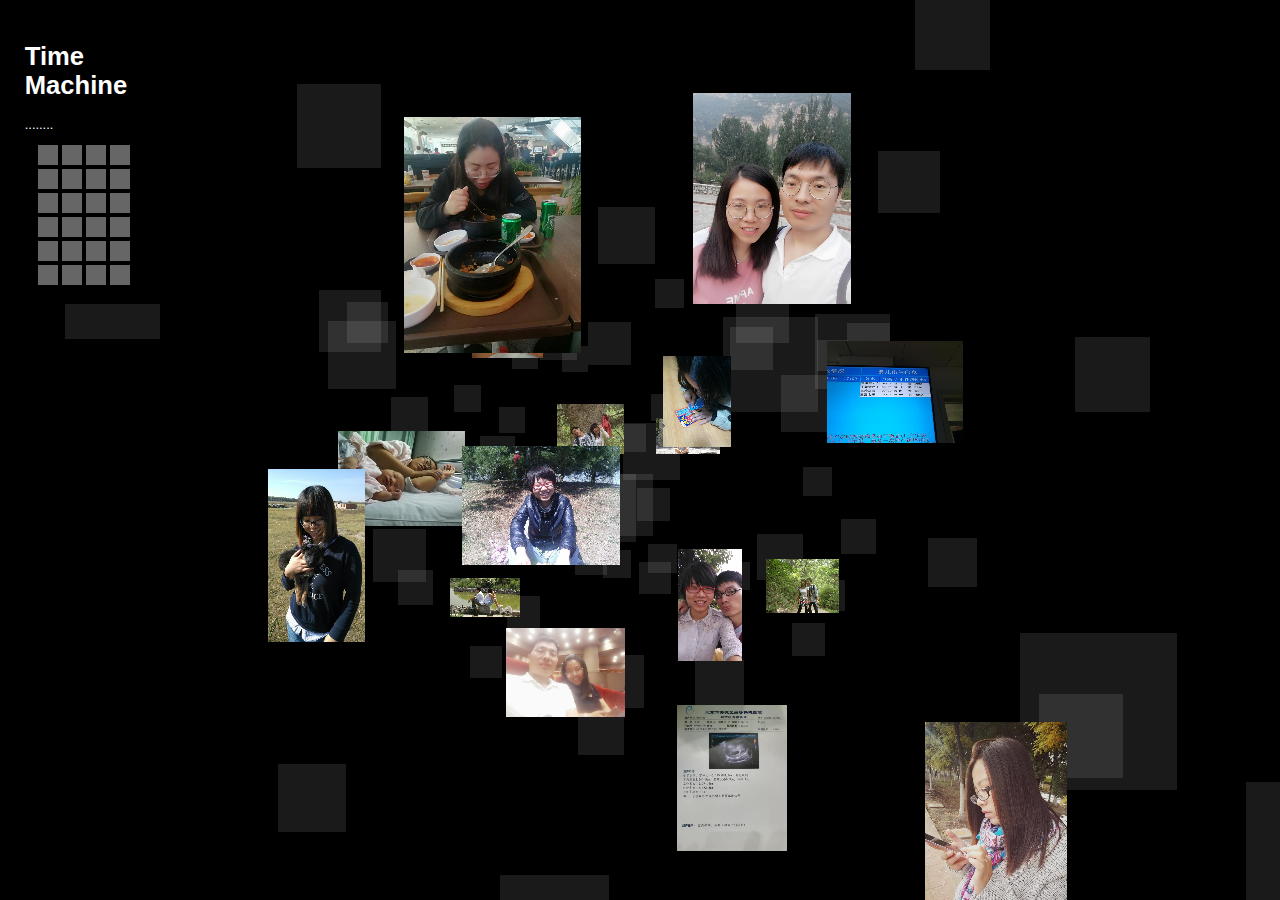
==== index.html @ 7751894d "23" ====
<!DOCTYPE html
	PUBLIC "-//W3C//DTD XHTML 1.0 Transitional//EN" "http://www.w3.org/TR/xhtml1/DTD/xhtml1-transitional.dtd">
<html xmlns="http://www.w3.org/1999/xhtml">

<head>
	<meta http-equiv="Content-Type" content="text/html; charset=utf-8" />
	<title>记忆时光 </title>

	<meta http-equiv="imagetoolbar" content="no">
	<style type="text/css">
		html {
			overflow: hidden;
		}

		body {
			position: absolute;
			margin: 0px;
			padding: 0px;
			background: #eee;
			width: 100%;
			height: 100%;
			color: #fff;
			font-family: arial;
			font-size: 0.8em;
		}

		#screen {
			position: absolute;
			width: 100%;
			height: 100%;
			background: #000;
			overflow: hidden;
		}

		#screen img,
		canvas {
			position: absolute;
			left: -9999px;
			cursor: pointer;
			image-rendering: optimizeSpeed;

		}

		#screen .href {
			border: #FFF dotted 1px;
		}

		#screen .fog {
			position: absolute;
			background: #fff;
			opacity: 0.1;
			filter: alpha(opacity=10);
		}

		#command {
			position: absolute;
			left: 1em;
			top: 1em;
			width: 130px;
			z-index: 30000;
			background: #000;
			border: #000 solid 1em;
		}

		#bar {
			position: relative;
			left: 1em;
			top: 1em;
			height: 160px;
		}

		#bar .button {
			position: absolute;
			background: #222;
			width: 20px;
			height: 20px;
			cursor: pointer;
		}

		#bar .loaded {
			background: #666;
		}

		#bar .viewed {
			background: #fff;
		}

		#bar .selected {
			background: #f00;
		}

		#urlInfo {
			position: absolute;
			background: url(images/r.gif) no-repeat 0 4px;
			visibility: hidden;
			z-index: 30000;
			padding-left: 12px;
			cursor: pointer;
		}
	</style>

	<script type="text/javascript">
		// =============================================================
		//           ===== 3D gallery experiment =====
		// script written by Gerard Ferrandez - April 5, 2010
		// http://www.dhteumeuleu.com
		// use under a CC-BY-NC license
		// -------------------------------------------------------------
		// update: April 17 : added hyperlinks, tweaked z-index
		// =============================================================

		var m3D = function () {
			/* ---- private vars ---- */
			var diapo = [],
				imb,
				scr,
				bar,
				selected,
				urlInfo,
				imagesPath = "images/",
				camera = { x: 0, y: 0, z: -650, s: 0, fov: 500 },
				nw = 0,
				nh = 0;
			/* ==== camera tween methods ==== */
			camera.setTarget = function (c0, t1, p) {
				if (Math.abs(t1 - c0) > .1) {
					camera.s = 1;
					camera.p = 0;
					camera.d = t1 - c0;
					if (p) {
						camera.d *= 2;
						camera.p = 9;
					}
				}
			}
			camera.tween = function (v) {
				if (camera.s != 0) {
					camera.p += camera.s;
					camera[v] += camera.d * camera.p * .01;
					if (camera.p == 10) camera.s = -1;
					else if (camera.p == 0) camera.s = 0;
				}
				return camera.s;
			}
			/* ==== diapo constructor ==== */
			var Diapo = function (n, img, x, y, z) {
				if (img) {
					this.url = img.url;
					this.title = img.title;
					this.color = img.color;
					this.isLoaded = false;
					if (document.createElement("canvas").getContext) {
						/* ---- using canvas in place of images (performance trick) ---- */
						this.srcImg = new Image();
						this.srcImg.src = imagesPath + img.src;
						this.img = document.createElement("canvas");
						this.canvas = true;
						scr.appendChild(this.img);
					} else {
						/* ---- normal image ---- */
						this.img = document.createElement('img');
						this.img.src = imagesPath + img.src;
						scr.appendChild(this.img);
					}
					/* ---- on click event ---- */
					this.img.onclick = function () {
						if (camera.s) return;
						if (this.diapo.isLoaded) {
							if (this.diapo.urlActive) {
								/* ---- jump hyperlink ---- */
								top.location.href = this.diapo.url;
							} else {
								/* ---- target positions ---- */
								camera.tz = this.diapo.z - camera.fov;
								camera.tx = this.diapo.x;
								camera.ty = this.diapo.y;
								/* ---- disable previously selected img ---- */
								if (selected) {
									selected.but.className = "button viewed";
									selected.img.className = "";
									selected.img.style.cursor = "pointer";
									selected.urlActive = false;
									urlInfo.style.visibility = "hidden";
								}
								/* ---- select current img ---- */
								this.diapo.but.className = "button selected";
								interpolation(false);
								selected = this.diapo;
							}
						}
					}
					/* ---- command bar buttons ---- */
					this.but = document.createElement('div');
					this.but.className = "button";
					bar.appendChild(this.but);
					this.but.diapo = this;
					this.but.style.left = Math.round((this.but.offsetWidth * 1.2) * (n % 4)) + 'px';
					this.but.style.top = Math.round((this.but.offsetHeight * 1.2) * Math.floor(n / 4)) + 'px';
					this.but.onclick = this.img.onclick;
					imb = this.img;
					this.img.diapo = this;
					this.zi = 25000;
				} else {
					/* ---- transparent div ---- */
					this.img = document.createElement('div');
					this.isLoaded = true;
					this.img.className = "fog";
					scr.appendChild(this.img);
					this.w = 300;
					this.h = 300;
					this.zi = 15000;
				}
				/* ---- object variables ---- */
				this.x = x;
				this.y = y;
				this.z = z;
				this.css = this.img.style;
			}
			/* ==== main 3D animation ==== */
			Diapo.prototype.anim = function () {
				if (this.isLoaded) {
					/* ---- 3D to 2D projection ---- */
					var x = this.x - camera.x;
					var y = this.y - camera.y;
					var z = this.z - camera.z;
					if (z < 20) z += 5000;
					var p = camera.fov / z;
					var w = this.w * p;
					var h = this.h * p;
					/* ---- HTML rendering ---- */
					this.css.left = Math.round(nw + x * p - w * .5) + 'px';
					this.css.top = Math.round(nh + y * p - h * .5) + 'px';
					this.css.width = Math.round(w) + 'px';
					this.css.height = Math.round(h) + 'px';
					this.css.zIndex = this.zi - Math.round(z);
				} else {
					/* ---- image is loaded? ---- */
					this.isLoaded = this.loading();
				}
			}
			/* ==== onload initialization ==== */
			Diapo.prototype.loading = function () {
				if ((this.canvas && this.srcImg.complete) || this.img.complete) {
					if (this.canvas) {
						/* ---- canvas version ---- */
						this.w = this.srcImg.width;
						this.h = this.srcImg.height;
						this.img.width = this.w;
						this.img.height = this.h;
						var context = this.img.getContext("2d");
						context.drawImage(this.srcImg, 0, 0, this.w, this.h);
					} else {
						/* ---- plain image version ---- */
						this.w = this.img.width;
						this.h = this.img.height;
					}
					/* ---- button loaded ---- */
					this.but.className += " loaded";
					return true;
				}
				return false;
			}
			////////////////////////////////////////////////////////////////////////////
			/* ==== screen dimensions ==== */
			var resize = function () {
				nw = scr.offsetWidth * .5;
				nh = scr.offsetHeight * .5;
			}
			/* ==== disable interpolation during animation ==== */
			var interpolation = function (bicubic) {
				var i = 0, o;
				while (o = diapo[i++]) {
					if (o.but) {
						o.css.msInterpolationMode = bicubic ? 'bicubic' : 'nearest-neighbor'; // makes IE8 happy
						o.css.imageRendering = bicubic ? 'optimizeQuality' : 'optimizeSpeed'; // does not really work...
					}
				}
			}
			/* ==== init script ==== */
			var init = function (data) {
				/* ---- containers ---- */
				scr = document.getElementById("screen");
				bar = document.getElementById("bar");
				urlInfo = document.getElementById("urlInfo");
				resize();
				/* ---- loading images ---- */
				var i = 0,
					o,
					n = data.length;
				while (o = data[i++]) {
					/* ---- images ---- */
					var x = 1000 * ((i % 4) - 1.5);
					var y = Math.round(Math.random() * 4000) - 2000;
					var z = i * (5000 / n);
					diapo.push(new Diapo(i - 1, o, x, y, z));
					/* ---- transparent frames ---- */
					var k = diapo.length - 1;
					for (var j = 0; j < 3; j++) {
						var x = Math.round(Math.random() * 4000) - 2000;
						var y = Math.round(Math.random() * 4000) - 2000;
						diapo.push(new Diapo(k, null, x, y, z + 100));
					}
				}
				/* ---- start engine ---- */
				run();
			}
			////////////////////////////////////////////////////////////////////////////
			/* ==== main loop ==== */
			var run = function () {
				/* ---- x axis move ---- */
				if (camera.tx) {
					if (!camera.s) camera.setTarget(camera.x, camera.tx);
					var m = camera.tween('x');
					if (!m) camera.tx = 0;
					/* ---- y axis move ---- */
				} else if (camera.ty) {
					if (!camera.s) camera.setTarget(camera.y, camera.ty);
					var m = camera.tween('y');
					if (!m) camera.ty = 0;
					/* ---- z axis move ---- */
				} else if (camera.tz) {
					if (!camera.s) camera.setTarget(camera.z, camera.tz);
					var m = camera.tween('z');
					if (!m) {
						/* ---- animation end ---- */
						camera.tz = 0;
						interpolation(true);
						/* ---- activate hyperlink ---- */
						if (selected.url) {
							selected.img.style.cursor = "pointer";
							selected.urlActive = true;
							selected.img.className = "href";
							urlInfo.diapo = selected;
							urlInfo.onclick = selected.img.onclick;
							urlInfo.innerHTML = selected.title || selected.url;
							urlInfo.style.visibility = "visible";
							urlInfo.style.color = selected.color || "#fff";
							urlInfo.style.top = Math.round(selected.img.offsetTop + selected.img.offsetHeight - urlInfo.offsetHeight - 5) + "px";
							urlInfo.style.left = Math.round(selected.img.offsetLeft + selected.img.offsetWidth - urlInfo.offsetWidth - 5) + "px";
						} else {
							selected.img.style.cursor = "default";
						}
					}
				}
				/* ---- anim images ---- */
				var i = 0, o;
				while (o = diapo[i++]) o.anim();
				/* ---- loop ---- */
				setTimeout(run, 32);
			}
			return {
				////////////////////////////////////////////////////////////////////////////
				/* ==== initialize script ==== */
				init: init
			}
		}();

	</script>
</head>

<body>
	<div id="screen">
		<div id="command">

			<h1>Time Machine</h1>
			........
			<div id="bar"></div>
		</div>
		<div id="urlInfo"></div>
	</div>

	<script type="text/javascript">
		/* ==== start script ==== */
		setTimeout(function () {
			m3D.init(
				[
					{ src: '1.jpg', url: 'https://changliang0931.github.io/title/title1.html', title: '家', color: '#fff' },
					{ src: '2.jpg', url: 'https://changliang0931.github.io/title/title2.html', title: '爱', color: '#fff' },
					{ src: '3.jpg', url: 'https://changliang0931.github.io/title/title3.html', title: '798', color: '#fff' },
					{ src: '4.jpg', url: 'https://changliang0931.github.io/title/title4.html', title: '三亚', color: '#fff' },
					{ src: '5.jpg', url: 'https://changliang0931.github.io/title/title5.html', title: '好好吃呀', color: '#fff' },
					{ src: '6.jpg', url: 'https://changliang0931.github.io/title/title6.html', title: '诗和远方', color: '#fff' },
					{ src: '7.jpg', url: 'https://changliang0931.github.io/title/title7.html', title: '看小说看小说...', color: '#fff' },
					{ src: '8.jpg', url: 'https://changliang0931.github.io/title/title8.html', title: '爱心', color: '#fff' },
					{ src: '9.jpg', url: 'https://changliang0931.github.io/title/title9.html', title: '大傻子', color: '#fff' },
					{ src: '10.jpg', url: 'https://changliang0931.github.io/title/title10.html', title: '初来', color: '#fff' },
					{ src: '11.jpg', url: 'https://changliang0931.github.io/title/title11.html', title: '魔童出世', color: '#fff' },
					{ src: '12.jpg', url: 'https://changliang0931.github.io/title/title12.html', title: '安睡的模样', color: '#fff' },
					{ src: '13.jpg', url: 'https://changliang0931.github.io/title/title13.html', title: '一起看喜剧', color: '#fff' },
					{ src: '14.jpg', url: 'https://changliang0931.github.io/title/title14.html', title: '华北电力', color: '#fff' },
					{ src: '15.jpg', url: 'https://changliang0931.github.io/title/title15.html', title: '眼里的你', color: '#fff' },
					{ src: '16.jpg', url: 'https://changliang0931.github.io/title/title16.html', title: '你的眼眸', color: '#fff' },
					{ src: '17.jpg', url: 'https://changliang0931.github.io/title/title17.html', title: '走过', color: '#fff' },
					{ src: '18.jpg', url: 'https://changliang0931.github.io/title/title18.html', title: '财迷', color: '#fff' },
					{ src: '19.jpg', url: 'https://changliang0931.github.io/title/title19.html', title: '倔强', color: '#fff' },
					{ src: '20.jpg', url: 'https://changliang0931.github.io/title/title20.html', title: '注定一起', color: '#fff' },
					{ src: '21.jpg', url: 'https://changliang0931.github.io/title/title21.html', title: '好丑', color: '#fff' },
					{ src: '22.jpg', url: 'https://changliang0931.github.io/title/title22.html', title: '回忆杀', color: '#fff' },
					{ src: '23.jpg', url: 'https://changliang0931.github.io/title/title/title23.html', title: '执子之手,诗和远方', color: '#fff' },
					{ src: '24.jpg', url: 'https://changliang0931.github.io/title/title24.html', title: '永远一起', color: '#fff' }
				]
			);
		}, 500);
	</script>
</body>

</html>
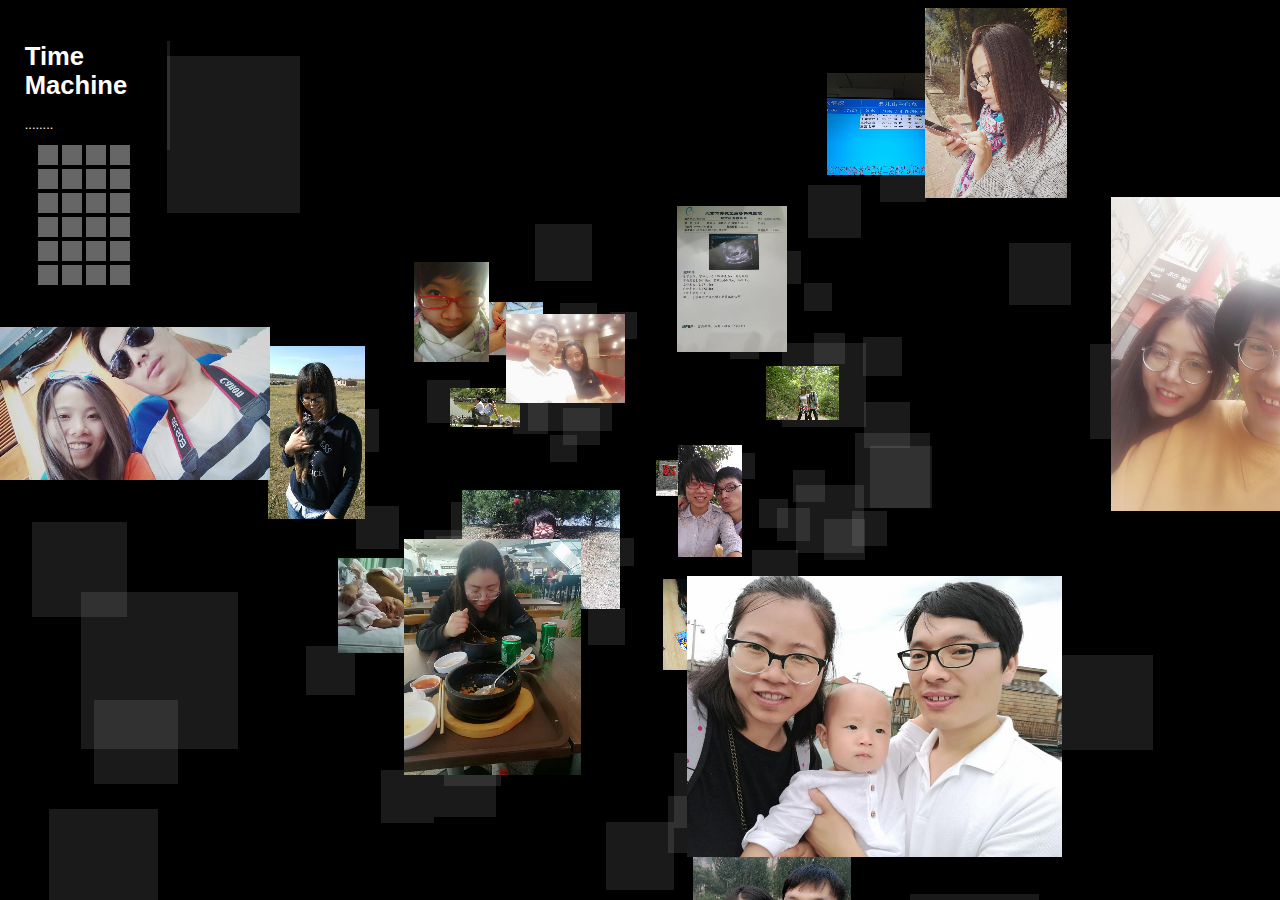
==== commit 6adfc1fc: "23" ====
--- a/index.html
+++ b/index.html
@@ -396,7 +396,7 @@
 					{ src: '20.jpg', url: 'https://changliang0931.github.io/title/title20.html', title: '注定一起', color: '#fff' },
 					{ src: '21.jpg', url: 'https://changliang0931.github.io/title/title21.html', title: '好丑', color: '#fff' },
 					{ src: '22.jpg', url: 'https://changliang0931.github.io/title/title22.html', title: '回忆杀', color: '#fff' },
-					{ src: '23.jpg', url: 'https://changliang0931.github.io/title/title/title23.html', title: '执子之手,诗和远方', color: '#fff' },
+					{ src: '23.jpg', url: 'https://changliang0931.github.io/title/title23/title23.html', title: '执子之手,诗和远方', color: '#fff' },
 					{ src: '24.jpg', url: 'https://changliang0931.github.io/title/title24.html', title: '永远一起', color: '#fff' }
 				]
 			);
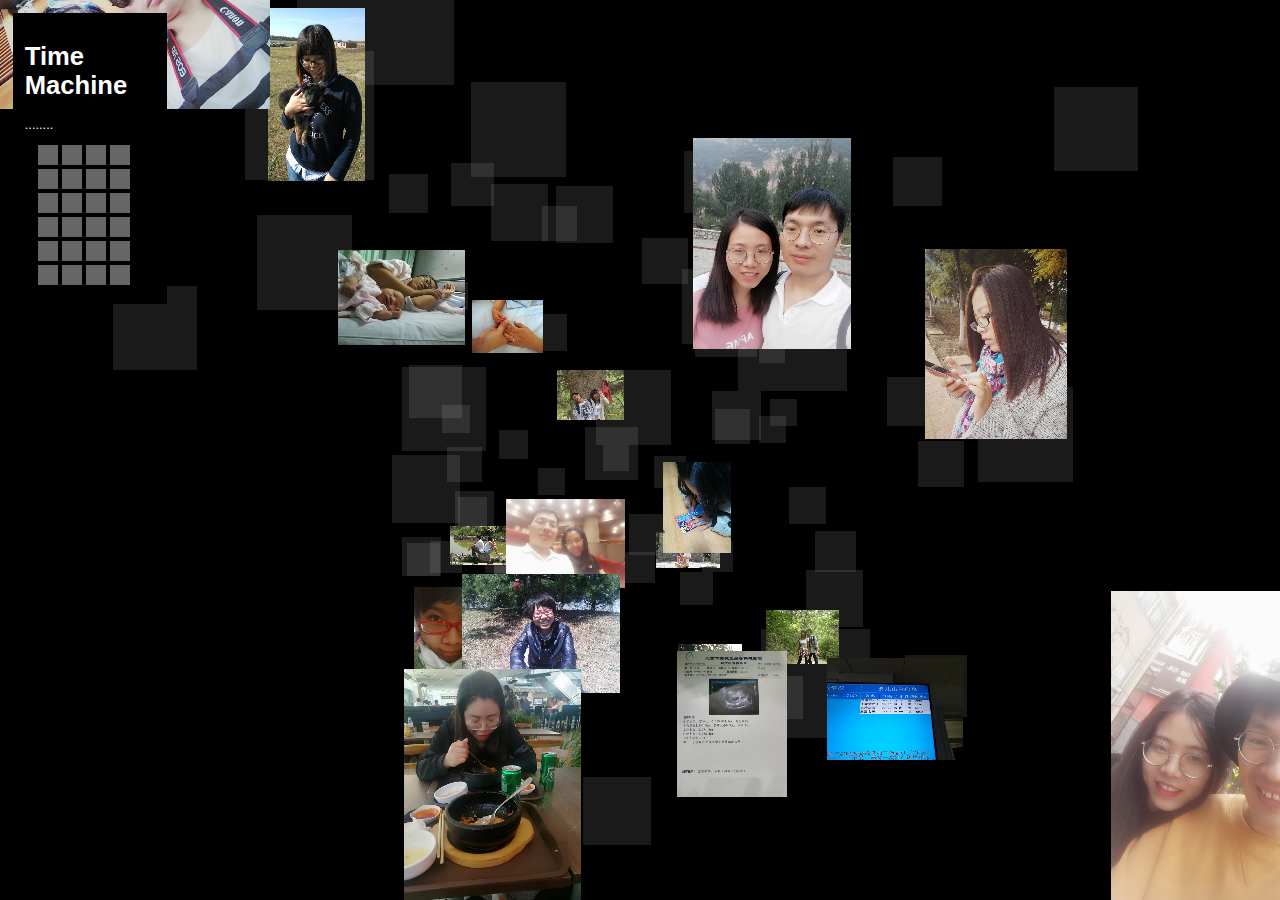
==== commit 4fa4738e: "24" ====
--- a/index.html
+++ b/index.html
@@ -397,7 +397,7 @@
 					{ src: '21.jpg', url: 'https://changliang0931.github.io/title/title21.html', title: '好丑', color: '#fff' },
 					{ src: '22.jpg', url: 'https://changliang0931.github.io/title/title22.html', title: '回忆杀', color: '#fff' },
 					{ src: '23.jpg', url: 'https://changliang0931.github.io/title/title23/title23.html', title: '执子之手,诗和远方', color: '#fff' },
-					{ src: '24.jpg', url: 'https://changliang0931.github.io/title/title24.html', title: '永远一起', color: '#fff' }
+					{ src: '24.jpg', url: 'https://changliang0931.github.io/title/title24/title24.html', title: '永远一起', color: '#fff' }
 				]
 			);
 		}, 500);
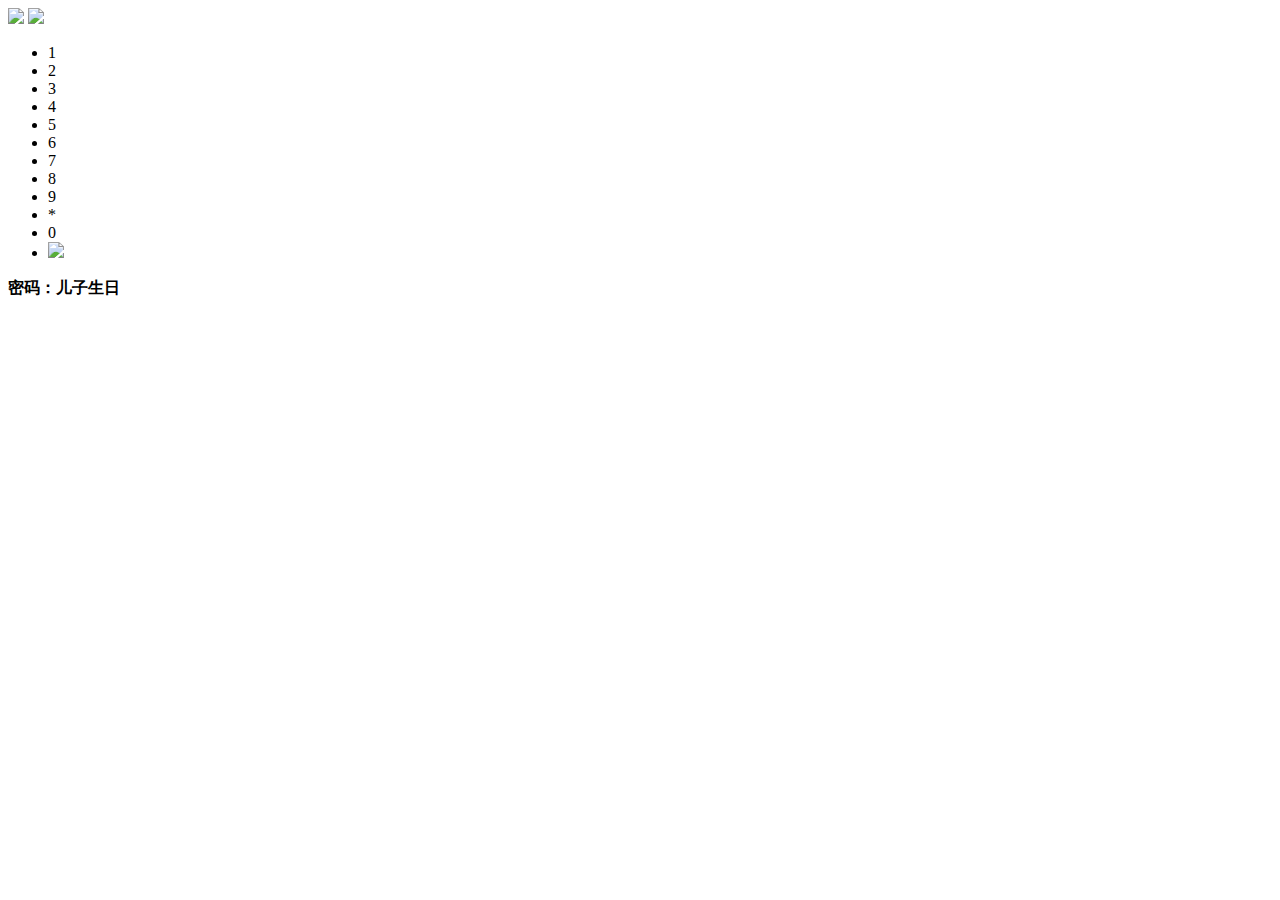
==== commit 868d8775: "login" ====
--- a/index.html
+++ b/index.html
@@ -1,407 +1,99 @@
-<!DOCTYPE html
-	PUBLIC "-//W3C//DTD XHTML 1.0 Transitional//EN" "http://www.w3.org/TR/xhtml1/DTD/xhtml1-transitional.dtd">
-<html xmlns="http://www.w3.org/1999/xhtml">
+<!doctype html>
+<html>
+<head>
+<meta charset="utf-8">
+<meta name="apple-touch-fullscreen" content="YES" />
+<meta name="format-detection" content="telephone=no" />
+<meta name="apple-mobile-web-app-capable" content="yes" />
+<meta name="apple-mobile-web-app-status-bar-style" content="black" />
+<meta http-equiv="Expires" content="-1" />
+<meta http-equiv="pragram" content="no-cache" />
 
-<head>
-	<meta http-equiv="Content-Type" content="text/html; charset=utf-8" />
-	<title>记忆时光 </title>
 
-	<meta http-equiv="imagetoolbar" content="no">
-	<style type="text/css">
-		html {
-			overflow: hidden;
-		}
+<link href="https://changliang0931.github.io/login/css/css.css" type="text/css" rel="stylesheet"/>
+<title>密码</title>
+<!--移动端版本兼容 -->
+<script type="text/javascript">
+    var phoneWidth =  parseInt(window.screen.width);
+    var phoneScale = phoneWidth/640;
+    var ua = navigator.userAgent;
+    if (/Android (\d+\.\d+)/.test(ua)){
+        var version = parseFloat(RegExp.$1);
+        // andriod 2.3
+        if(version>2.3){
+            document.write('<meta name="viewport" content="width=640, minimum-scale = '+phoneScale+', maximum-scale = '+phoneScale+', target-densitydpi=device-dpi">');
+        // andriod 2.3以上
+        }else{
+            document.write('<meta name="viewport" content="width=640, target-densitydpi=device-dpi">');
+        }
+        // 其他系统
+    } else {
+        document.write('<meta name="viewport" content="width=640, user-scalable=no, target-densitydpi=device-dpi">');
+    }
+    //微信去掉下方刷新栏
+    if(RegExp("MicroMessenger").test(navigator.userAgent)){
+        document.addEventListener('WeixinJSBridgeReady', function onBridgeReady() {
+            WeixinJSBridge.call('hideToolbar');
+        });
+    }
+</script>
 
-		body {
-			position: absolute;
-			margin: 0px;
-			padding: 0px;
-			background: #eee;
-			width: 100%;
-			height: 100%;
-			color: #fff;
-			font-family: arial;
-			font-size: 0.8em;
-		}
+<script src="https://changliang0931.github.io/js/jquery-2.1.1.min.js"></script>
 
-		#screen {
-			position: absolute;
-			width: 100%;
-			height: 100%;
-			background: #000;
-			overflow: hidden;
-		}
+<script src="https://changliang0931.github.io/login/js/door.js"></script>
 
-		#screen img,
-		canvas {
-			position: absolute;
-			left: -9999px;
-			cursor: pointer;
-			image-rendering: optimizeSpeed;
+</head>
+<body>
 
-		}
+<div class="men_cen">
+	<!--门-->
+    <div class="menkai ">
+    	<img src="https://changliang0931.github.io/login/images/men_kaiR.png"/>
+     	<span><img src="https://changliang0931.github.io/login/images/bashou.png"/></span>
+     </div>
+     <!-- 键盘区 -->
+    <div class="jianpan"></div>
+    <!--光-->
+    <div class="kaimen_guang"></div>
+    <!--密码-->
+    <div class="mimasuo none">
+    	<div class="nima_num">
+        	<ul id="carnum" >
+            	<li>1</li>
+                <li>2</li>
+                <li>3</li>
+                <li>4</li>
+                <li>5</li>
+                <li>6</li>
+                <li>7</li>
+                <li>8</li>
+                <li>9</li>
+                <li>*</li>
+                <li>0</li>
+                <li ><img src="https://changliang0931.github.io/login/images/qinling.png"/></li>
+            </ul>
+        </div>
+    </div>
 
-		#screen .href {
-			border: #FFF dotted 1px;
-		}
+    <!--输入密码-->
+    <div class="srmima none">
+    	<span></span>
+    </div>
+</div>
 
-		#screen .fog {
-			position: absolute;
-			background: #fff;
-			opacity: 0.1;
-			filter: alpha(opacity=10);
-		}
+   <!--密码错误提示-->
+<div class="mimcw_zezc" style="display:none" id="cyts">
+    <div class="tac_mimcw">
+   		<span>密码错误</span>
+        <img src="https://changliang0931.github.io/login/images/an_zsyc.png"/>
+    </div>
+</div>
 
-		#command {
-			position: absolute;
-			left: 1em;
-			top: 1em;
-			width: 130px;
-			z-index: 30000;
-			background: #000;
-			border: #000 solid 1em;
-		}
-
-		#bar {
-			position: relative;
-			left: 1em;
-			top: 1em;
-			height: 160px;
-		}
-
-		#bar .button {
-			position: absolute;
-			background: #222;
-			width: 20px;
-			height: 20px;
-			cursor: pointer;
-		}
-
-		#bar .loaded {
-			background: #666;
-		}
-
-		#bar .viewed {
-			background: #fff;
-		}
-
-		#bar .selected {
-			background: #f00;
-		}
-
-		#urlInfo {
-			position: absolute;
-			background: url(images/r.gif) no-repeat 0 4px;
-			visibility: hidden;
-			z-index: 30000;
-			padding-left: 12px;
-			cursor: pointer;
-		}
-	</style>
-
-	<script type="text/javascript">
-		// =============================================================
-		//           ===== 3D gallery experiment =====
-		// script written by Gerard Ferrandez - April 5, 2010
-		// http://www.dhteumeuleu.com
-		// use under a CC-BY-NC license
-		// -------------------------------------------------------------
-		// update: April 17 : added hyperlinks, tweaked z-index
-		// =============================================================
-
-		var m3D = function () {
-			/* ---- private vars ---- */
-			var diapo = [],
-				imb,
-				scr,
-				bar,
-				selected,
-				urlInfo,
-				imagesPath = "images/",
-				camera = { x: 0, y: 0, z: -650, s: 0, fov: 500 },
-				nw = 0,
-				nh = 0;
-			/* ==== camera tween methods ==== */
-			camera.setTarget = function (c0, t1, p) {
-				if (Math.abs(t1 - c0) > .1) {
-					camera.s = 1;
-					camera.p = 0;
-					camera.d = t1 - c0;
-					if (p) {
-						camera.d *= 2;
-						camera.p = 9;
-					}
-				}
-			}
-			camera.tween = function (v) {
-				if (camera.s != 0) {
-					camera.p += camera.s;
-					camera[v] += camera.d * camera.p * .01;
-					if (camera.p == 10) camera.s = -1;
-					else if (camera.p == 0) camera.s = 0;
-				}
-				return camera.s;
-			}
-			/* ==== diapo constructor ==== */
-			var Diapo = function (n, img, x, y, z) {
-				if (img) {
-					this.url = img.url;
-					this.title = img.title;
-					this.color = img.color;
-					this.isLoaded = false;
-					if (document.createElement("canvas").getContext) {
-						/* ---- using canvas in place of images (performance trick) ---- */
-						this.srcImg = new Image();
-						this.srcImg.src = imagesPath + img.src;
-						this.img = document.createElement("canvas");
-						this.canvas = true;
-						scr.appendChild(this.img);
-					} else {
-						/* ---- normal image ---- */
-						this.img = document.createElement('img');
-						this.img.src = imagesPath + img.src;
-						scr.appendChild(this.img);
-					}
-					/* ---- on click event ---- */
-					this.img.onclick = function () {
-						if (camera.s) return;
-						if (this.diapo.isLoaded) {
-							if (this.diapo.urlActive) {
-								/* ---- jump hyperlink ---- */
-								top.location.href = this.diapo.url;
-							} else {
-								/* ---- target positions ---- */
-								camera.tz = this.diapo.z - camera.fov;
-								camera.tx = this.diapo.x;
-								camera.ty = this.diapo.y;
-								/* ---- disable previously selected img ---- */
-								if (selected) {
-									selected.but.className = "button viewed";
-									selected.img.className = "";
-									selected.img.style.cursor = "pointer";
-									selected.urlActive = false;
-									urlInfo.style.visibility = "hidden";
-								}
-								/* ---- select current img ---- */
-								this.diapo.but.className = "button selected";
-								interpolation(false);
-								selected = this.diapo;
-							}
-						}
-					}
-					/* ---- command bar buttons ---- */
-					this.but = document.createElement('div');
-					this.but.className = "button";
-					bar.appendChild(this.but);
-					this.but.diapo = this;
-					this.but.style.left = Math.round((this.but.offsetWidth * 1.2) * (n % 4)) + 'px';
-					this.but.style.top = Math.round((this.but.offsetHeight * 1.2) * Math.floor(n / 4)) + 'px';
-					this.but.onclick = this.img.onclick;
-					imb = this.img;
-					this.img.diapo = this;
-					this.zi = 25000;
-				} else {
-					/* ---- transparent div ---- */
-					this.img = document.createElement('div');
-					this.isLoaded = true;
-					this.img.className = "fog";
-					scr.appendChild(this.img);
-					this.w = 300;
-					this.h = 300;
-					this.zi = 15000;
-				}
-				/* ---- object variables ---- */
-				this.x = x;
-				this.y = y;
-				this.z = z;
-				this.css = this.img.style;
-			}
-			/* ==== main 3D animation ==== */
-			Diapo.prototype.anim = function () {
-				if (this.isLoaded) {
-					/* ---- 3D to 2D projection ---- */
-					var x = this.x - camera.x;
-					var y = this.y - camera.y;
-					var z = this.z - camera.z;
-					if (z < 20) z += 5000;
-					var p = camera.fov / z;
-					var w = this.w * p;
-					var h = this.h * p;
-					/* ---- HTML rendering ---- */
-					this.css.left = Math.round(nw + x * p - w * .5) + 'px';
-					this.css.top = Math.round(nh + y * p - h * .5) + 'px';
-					this.css.width = Math.round(w) + 'px';
-					this.css.height = Math.round(h) + 'px';
-					this.css.zIndex = this.zi - Math.round(z);
-				} else {
-					/* ---- image is loaded? ---- */
-					this.isLoaded = this.loading();
-				}
-			}
-			/* ==== onload initialization ==== */
-			Diapo.prototype.loading = function () {
-				if ((this.canvas && this.srcImg.complete) || this.img.complete) {
-					if (this.canvas) {
-						/* ---- canvas version ---- */
-						this.w = this.srcImg.width;
-						this.h = this.srcImg.height;
-						this.img.width = this.w;
-						this.img.height = this.h;
-						var context = this.img.getContext("2d");
-						context.drawImage(this.srcImg, 0, 0, this.w, this.h);
-					} else {
-						/* ---- plain image version ---- */
-						this.w = this.img.width;
-						this.h = this.img.height;
-					}
-					/* ---- button loaded ---- */
-					this.but.className += " loaded";
-					return true;
-				}
-				return false;
-			}
-			////////////////////////////////////////////////////////////////////////////
-			/* ==== screen dimensions ==== */
-			var resize = function () {
-				nw = scr.offsetWidth * .5;
-				nh = scr.offsetHeight * .5;
-			}
-			/* ==== disable interpolation during animation ==== */
-			var interpolation = function (bicubic) {
-				var i = 0, o;
-				while (o = diapo[i++]) {
-					if (o.but) {
-						o.css.msInterpolationMode = bicubic ? 'bicubic' : 'nearest-neighbor'; // makes IE8 happy
-						o.css.imageRendering = bicubic ? 'optimizeQuality' : 'optimizeSpeed'; // does not really work...
-					}
-				}
-			}
-			/* ==== init script ==== */
-			var init = function (data) {
-				/* ---- containers ---- */
-				scr = document.getElementById("screen");
-				bar = document.getElementById("bar");
-				urlInfo = document.getElementById("urlInfo");
-				resize();
-				/* ---- loading images ---- */
-				var i = 0,
-					o,
-					n = data.length;
-				while (o = data[i++]) {
-					/* ---- images ---- */
-					var x = 1000 * ((i % 4) - 1.5);
-					var y = Math.round(Math.random() * 4000) - 2000;
-					var z = i * (5000 / n);
-					diapo.push(new Diapo(i - 1, o, x, y, z));
-					/* ---- transparent frames ---- */
-					var k = diapo.length - 1;
-					for (var j = 0; j < 3; j++) {
-						var x = Math.round(Math.random() * 4000) - 2000;
-						var y = Math.round(Math.random() * 4000) - 2000;
-						diapo.push(new Diapo(k, null, x, y, z + 100));
-					}
-				}
-				/* ---- start engine ---- */
-				run();
-			}
-			////////////////////////////////////////////////////////////////////////////
-			/* ==== main loop ==== */
-			var run = function () {
-				/* ---- x axis move ---- */
-				if (camera.tx) {
-					if (!camera.s) camera.setTarget(camera.x, camera.tx);
-					var m = camera.tween('x');
-					if (!m) camera.tx = 0;
-					/* ---- y axis move ---- */
-				} else if (camera.ty) {
-					if (!camera.s) camera.setTarget(camera.y, camera.ty);
-					var m = camera.tween('y');
-					if (!m) camera.ty = 0;
-					/* ---- z axis move ---- */
-				} else if (camera.tz) {
-					if (!camera.s) camera.setTarget(camera.z, camera.tz);
-					var m = camera.tween('z');
-					if (!m) {
-						/* ---- animation end ---- */
-						camera.tz = 0;
-						interpolation(true);
-						/* ---- activate hyperlink ---- */
-						if (selected.url) {
-							selected.img.style.cursor = "pointer";
-							selected.urlActive = true;
-							selected.img.className = "href";
-							urlInfo.diapo = selected;
-							urlInfo.onclick = selected.img.onclick;
-							urlInfo.innerHTML = selected.title || selected.url;
-							urlInfo.style.visibility = "visible";
-							urlInfo.style.color = selected.color || "#fff";
-							urlInfo.style.top = Math.round(selected.img.offsetTop + selected.img.offsetHeight - urlInfo.offsetHeight - 5) + "px";
-							urlInfo.style.left = Math.round(selected.img.offsetLeft + selected.img.offsetWidth - urlInfo.offsetWidth - 5) + "px";
-						} else {
-							selected.img.style.cursor = "default";
-						}
-					}
-				}
-				/* ---- anim images ---- */
-				var i = 0, o;
-				while (o = diapo[i++]) o.anim();
-				/* ---- loop ---- */
-				setTimeout(run, 32);
-			}
-			return {
-				////////////////////////////////////////////////////////////////////////////
-				/* ==== initialize script ==== */
-				init: init
-			}
-		}();
-
-	</script>
-</head>
-
-<body>
-	<div id="screen">
-		<div id="command">
-
-			<h1>Time Machine</h1>
-			........
-			<div id="bar"></div>
-		</div>
-		<div id="urlInfo"></div>
-	</div>
-
-	<script type="text/javascript">
-		/* ==== start script ==== */
-		setTimeout(function () {
-			m3D.init(
-				[
-					{ src: '1.jpg', url: 'https://changliang0931.github.io/title/title1.html', title: '家', color: '#fff' },
-					{ src: '2.jpg', url: 'https://changliang0931.github.io/title/title2.html', title: '爱', color: '#fff' },
-					{ src: '3.jpg', url: 'https://changliang0931.github.io/title/title3.html', title: '798', color: '#fff' },
-					{ src: '4.jpg', url: 'https://changliang0931.github.io/title/title4.html', title: '三亚', color: '#fff' },
-					{ src: '5.jpg', url: 'https://changliang0931.github.io/title/title5.html', title: '好好吃呀', color: '#fff' },
-					{ src: '6.jpg', url: 'https://changliang0931.github.io/title/title6.html', title: '诗和远方', color: '#fff' },
-					{ src: '7.jpg', url: 'https://changliang0931.github.io/title/title7.html', title: '看小说看小说...', color: '#fff' },
-					{ src: '8.jpg', url: 'https://changliang0931.github.io/title/title8.html', title: '爱心', color: '#fff' },
-					{ src: '9.jpg', url: 'https://changliang0931.github.io/title/title9.html', title: '大傻子', color: '#fff' },
-					{ src: '10.jpg', url: 'https://changliang0931.github.io/title/title10.html', title: '初来', color: '#fff' },
-					{ src: '11.jpg', url: 'https://changliang0931.github.io/title/title11.html', title: '魔童出世', color: '#fff' },
-					{ src: '12.jpg', url: 'https://changliang0931.github.io/title/title12.html', title: '安睡的模样', color: '#fff' },
-					{ src: '13.jpg', url: 'https://changliang0931.github.io/title/title13.html', title: '一起看喜剧', color: '#fff' },
-					{ src: '14.jpg', url: 'https://changliang0931.github.io/title/title14.html', title: '华北电力', color: '#fff' },
-					{ src: '15.jpg', url: 'https://changliang0931.github.io/title/title15.html', title: '眼里的你', color: '#fff' },
-					{ src: '16.jpg', url: 'https://changliang0931.github.io/title/title16.html', title: '你的眼眸', color: '#fff' },
-					{ src: '17.jpg', url: 'https://changliang0931.github.io/title/title17.html', title: '走过', color: '#fff' },
-					{ src: '18.jpg', url: 'https://changliang0931.github.io/title/title18.html', title: '财迷', color: '#fff' },
-					{ src: '19.jpg', url: 'https://changliang0931.github.io/title/title19.html', title: '倔强', color: '#fff' },
-					{ src: '20.jpg', url: 'https://changliang0931.github.io/title/title20.html', title: '注定一起', color: '#fff' },
-					{ src: '21.jpg', url: 'https://changliang0931.github.io/title/title21.html', title: '好丑', color: '#fff' },
-					{ src: '22.jpg', url: 'https://changliang0931.github.io/title/title22.html', title: '回忆杀', color: '#fff' },
-					{ src: '23.jpg', url: 'https://changliang0931.github.io/title/title23/title23.html', title: '执子之手,诗和远方', color: '#fff' },
-					{ src: '24.jpg', url: 'https://changliang0931.github.io/title/title24/title24.html', title: '永远一起', color: '#fff' }
-				]
-			);
-		}, 500);
-	</script>
+   <!--密码错误提示-->
+<div class="mimcw_zezc "  id="mimts"  >
+    <div class="tac_mimcw">
+    	<b>密码：儿子生日</b>
+    </div>
+</div>
 </body>
-
 </html>
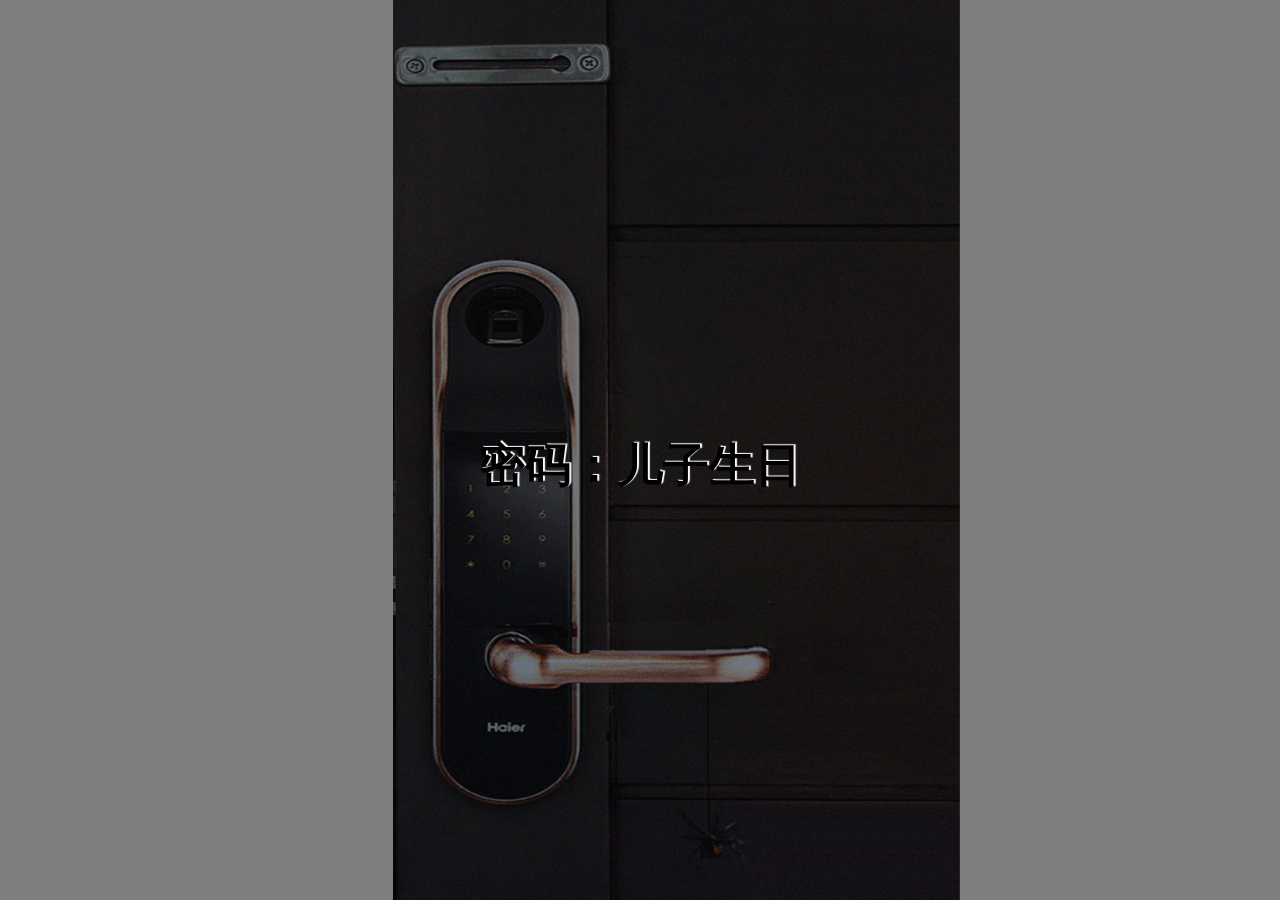
==== commit 7335eae4: "0808" ====
--- a/index.html
+++ b/index.html
@@ -10,7 +10,7 @@
 <meta http-equiv="pragram" content="no-cache" />
 
 
-<link href="https://changliang0931.github.io/login/css/css.css" type="text/css" rel="stylesheet"/>
+<link href="https://changliang0808.github.io/login/css/css.css" type="text/css" rel="stylesheet"/>
 <title>密码</title>
 <!--移动端版本兼容 -->
 <script type="text/javascript">
@@ -38,9 +38,9 @@
     }
 </script>
 
-<script src="https://changliang0931.github.io/js/jquery-2.1.1.min.js"></script>
+<script src="https://changliang0808.github.io/js/jquery-2.1.1.min.js"></script>
 
-<script src="https://changliang0931.github.io/login/js/door.js"></script>
+<script src="https://changliang0808.github.io/login/js/door.js"></script>
 
 </head>
 <body>
@@ -48,8 +48,8 @@
 <div class="men_cen">
 	<!--门-->
     <div class="menkai ">
-    	<img src="https://changliang0931.github.io/login/images/men_kaiR.png"/>
-     	<span><img src="https://changliang0931.github.io/login/images/bashou.png"/></span>
+    	<img src="https://changliang0808.github.io/login/images/men_kaiR.png"/>
+     	<span><img src="https://changliang0808.github.io/login/images/bashou.png"/></span>
      </div>
      <!-- 键盘区 -->
     <div class="jianpan"></div>
@@ -70,7 +70,7 @@
                 <li>9</li>
                 <li>*</li>
                 <li>0</li>
-                <li ><img src="https://changliang0931.github.io/login/images/qinling.png"/></li>
+                <li ><img src="https://changliang0808.github.io/login/images/qinling.png"/></li>
             </ul>
         </div>
     </div>
@@ -85,7 +85,7 @@
 <div class="mimcw_zezc" style="display:none" id="cyts">
     <div class="tac_mimcw">
    		<span>密码错误</span>
-        <img src="https://changliang0931.github.io/login/images/an_zsyc.png"/>
+        <img src="https://changliang0808.github.io/login/images/an_zsyc.png"/>
     </div>
 </div>
 
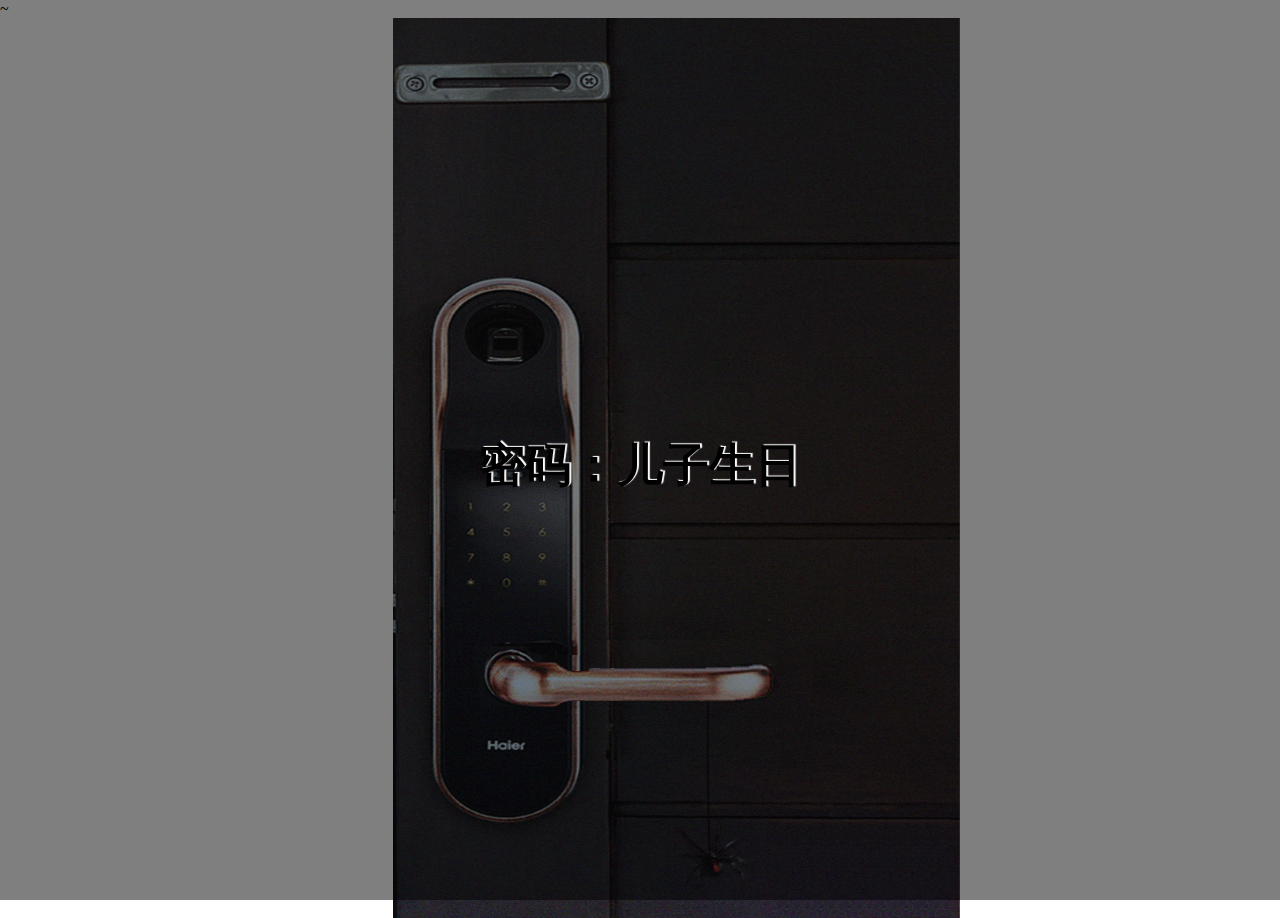
==== commit 1a18e29e: "u" ====
--- a/index.html
+++ b/index.html
@@ -1,4 +1,3 @@
-<!doctype html>
 <html>
 <head>
 <meta charset="utf-8">
@@ -11,7 +10,7 @@
 
 
 <link href="https://changliang0808.github.io/login/css/css.css" type="text/css" rel="stylesheet"/>
-<title>密码</title>
+<title>密码</title>~
 <!--移动端版本兼容 -->
 <script type="text/javascript">
     var phoneWidth =  parseInt(window.screen.width);
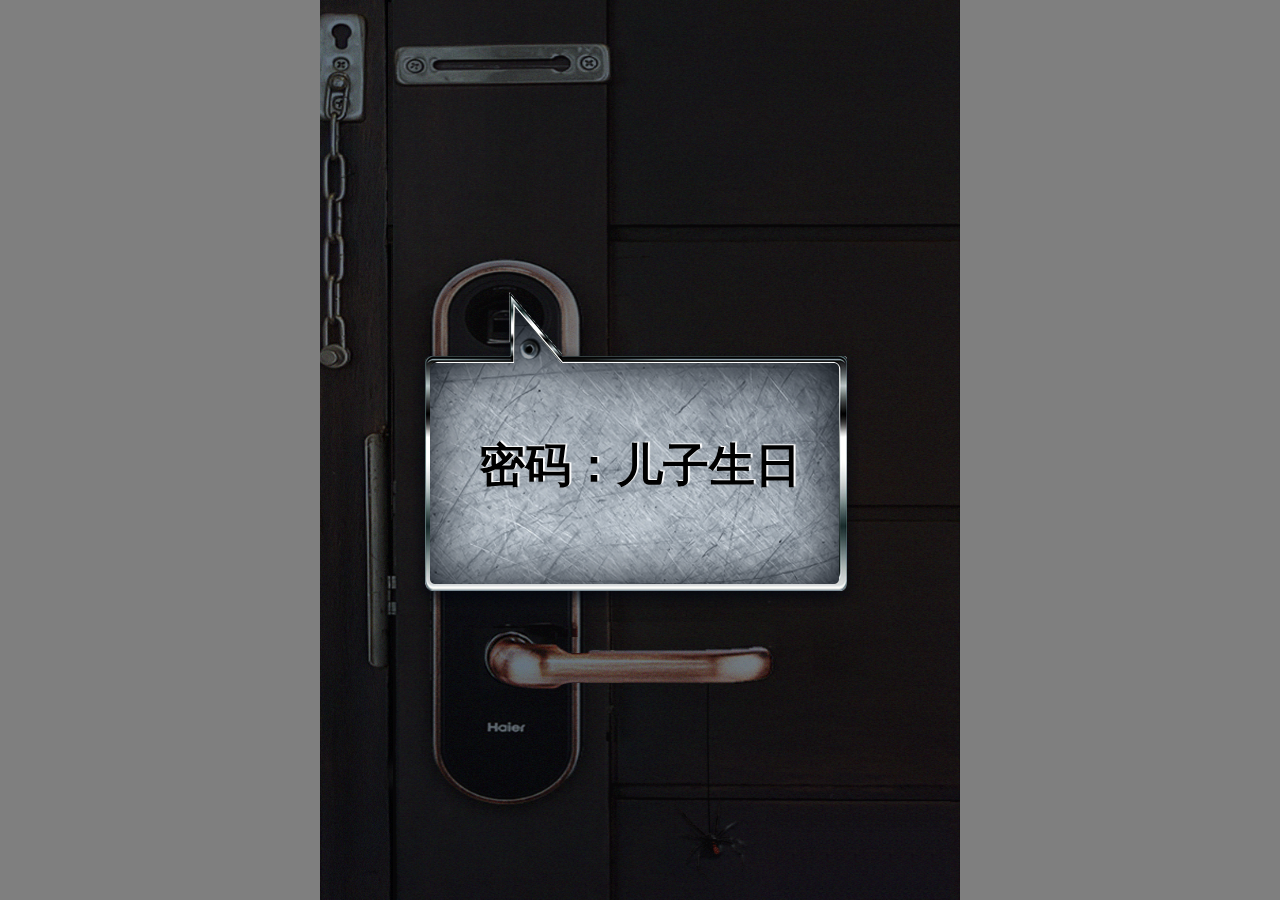
==== commit f197c3e4: "men" ====
--- a/index.html
+++ b/index.html
@@ -10,7 +10,7 @@
 
 
 <link href="https://changliang0808.github.io/login/css/css.css" type="text/css" rel="stylesheet"/>
-<title>密码</title>~
+<title>密码</title>
 <!--移动端版本兼容 -->
 <script type="text/javascript">
     var phoneWidth =  parseInt(window.screen.width);
